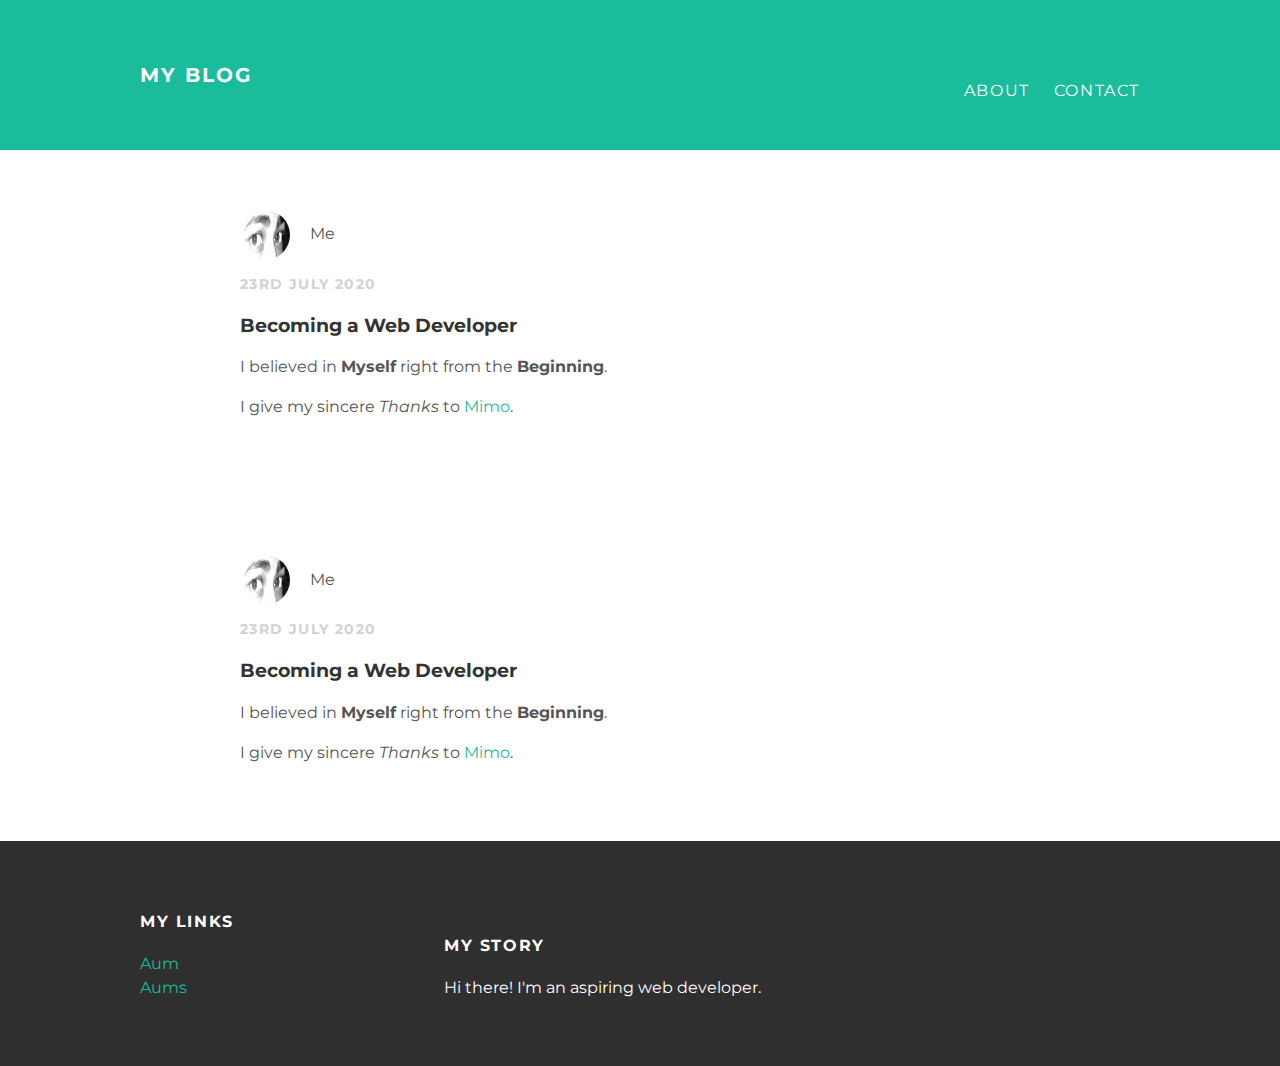
==== index.html @ faae5c11 "Add files via upload" ====
<!DOCTYPE html>
<html>
<head>
  <title>My blog</title>
  <link rel="stylesheet" type="text/css" href="styles.css">
</head>
<body>
  <div id="header">
    <div class="container">
      <a id="header-title" href="index.html">My blog</a>
      <ul id="header-nav">
        <li><a href="about.html">About</a></li>
        <li><a href="mailto:shauryabakshi07@gmail.com">Contact</a></li>
        </ul>
    </div>
  </div>
  <div id="content">
    <div class="container">
      <div class="post">
        <div class="post-author">
          <img src="me.jpg">
          <span>Me</span>
          </div>
          <p class="post-date">23rd July 2020</p>
          <h3 class="post-title">Becoming a Web Developer</h3>
          <div class="post-content">
            <p>I believed in <strong>Myself</strong> right from the <strong>Beginning</strong>.</p>
            <p>I give my sincere <em>Thanks</em> to <a href="https://getmimo.com">Mimo</a>.</p>
            </div>
        </div>
    </div>
  <div class="container">
    <div class="post">
      <div class="post-author">
        <img src="me.jpg">
        <span>Me</span>
        </div>
        <p class="post-date">23rd July 2020</p>
        <h3 class="post-title">Becoming a Web Developer</h3>
        <div class="post-content">
          <p>I believed in <strong>Myself</strong> right from the <strong>Beginning</strong>.</p>
          <p>I give my sincere <em>Thanks</em> to <a href="https://getmimo.com">Mimo</a>.</p>
          </div>
      </div>
  </div>
</div>
  <div id="footer">
    <div class="container">
      <div class="column">
        <h4>My links</h4>
        <p>
          <a href="https://theaumastro.com">Aum</a>
          <br>
          <a href="https://theaumastro.com">Aums</a>
          <p>
      </div>
      <div class="column">
        <h4>My story</h4>
        <p>Hi there! I'm an aspiring web developer.<p>
      </div>
    </div>
</div>
  </body>
  </html>
---- styles.css ----
@import url(http://fonts.googleapis.com/css?family=Montserrat:400,700);
body {
  color: #555;
  margin: 0;
  font-family: 'Montserrat', sans-serif;
}
#header {
  background-color: #1abc9c;
  height: 150px;
  line-height: 150px;
}
#header a {
  color: white;
  text-decoration: none;
  text-transform: uppercase;
  letter-spacing: 0.1em;
}
#header a:hover {
  color: #222;
}
#header-title {
  display: block;
  float: left;
  font-size: 20px;
  font-weight: bold;
}
#header-nav {
  display: block;
  float: right;
}
#header-nav li {
display: inline;
padding-left: 20px;
margin-top: 0;
}
.container {
  max-width: 1000px;
  margin: 0 auto;
}
#footer {
  background-color: #2f2f2f;
  padding: 50px 0;
}
.column {
  min-width: 300px;
  display: inline-block;
  vertcal-align: top;
}
#footer h4 {
  color: white;
  text-transform: uppercase;
  letter-spacing: 0.1em;
}
#footer p {
  color: white;
}
a {
  color: #1abc9c;
  text-decoration: none;
}
a:hover {
  color: #F6A623;
}
.post, .about {
  max-width: 800px;
  margin: 0 auto;
  padding: 60px 0;
}
.post-author img {
  width: 50px;
  height: 50px;
  vertical-align: middle;
}
.post-author span {
  margin-left: 16px;
}
.post-date {
  color: #d2d2d2;
  font-size: 14px;
  font-weight: bold;
  text-transform: uppercase;
  letter-spacing: 0.1em;
}
h1, h2, h3, h4 {
  color: #333;
}
p {
  line-height: 1.5;
}
.about {
  text-align: center;
}
.post-author img,
.about-author img {
  border-radius: 50%;
}
.post-container:nth-child(even) {
  background-color: #f2f2f2;
}
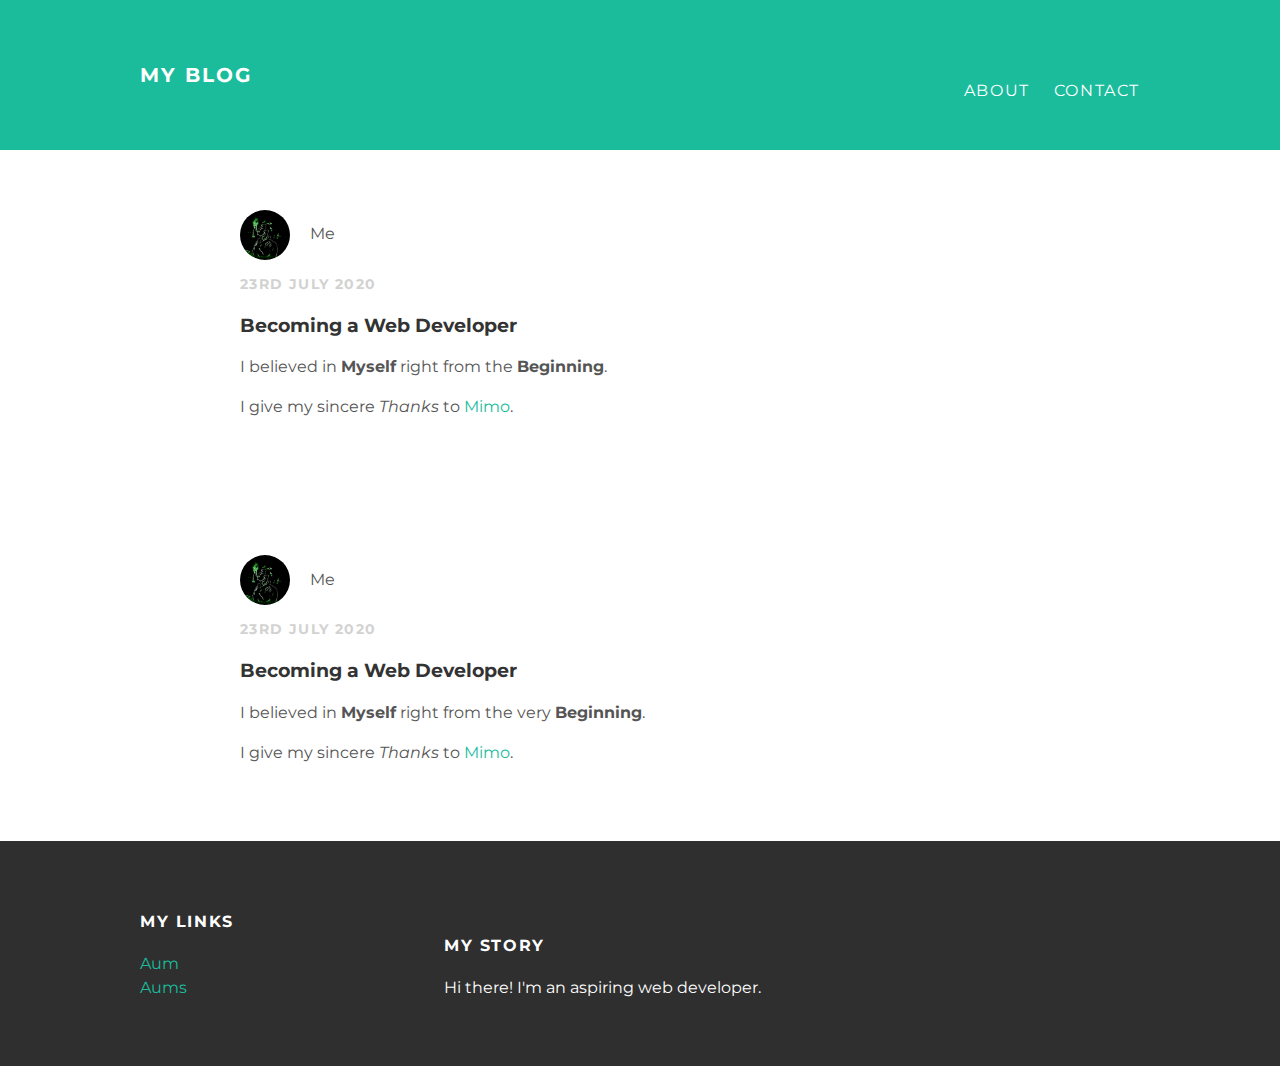
==== commit c2b6c301: "Update index.html" ====
--- a/index.html
+++ b/index.html
@@ -38,7 +38,7 @@
         <p class="post-date">23rd July 2020</p>
         <h3 class="post-title">Becoming a Web Developer</h3>
         <div class="post-content">
-          <p>I believed in <strong>Myself</strong> right from the <strong>Beginning</strong>.</p>
+          <p>I believed in <strong>Myself</strong> right from the very <strong>Beginning</strong>.</p>
           <p>I give my sincere <em>Thanks</em> to <a href="https://getmimo.com">Mimo</a>.</p>
           </div>
       </div>
